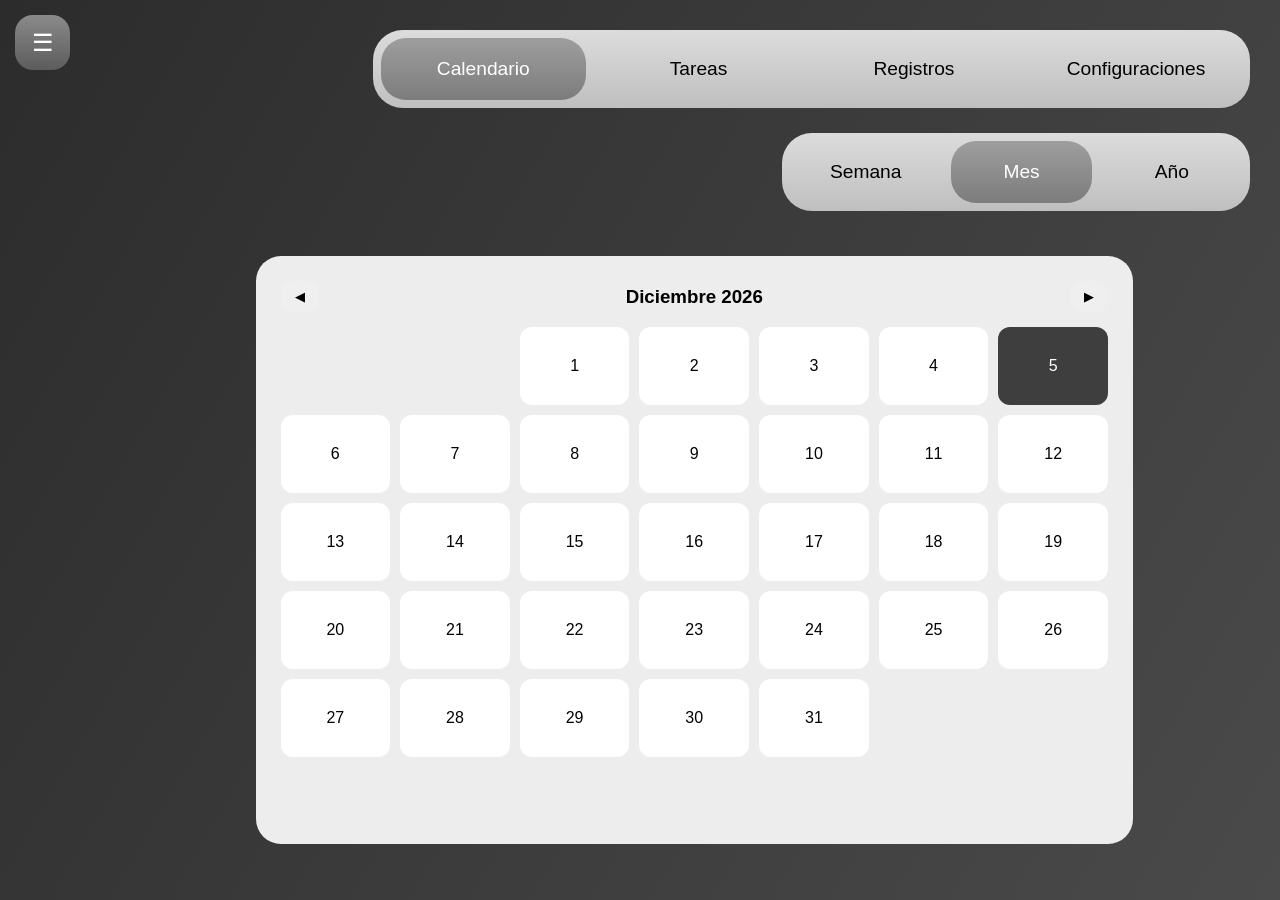
==== index.html @ 477c9cb5 "first commit" ====
<!DOCTYPE html>
<html lang="es">

<head>
<meta charset="UTF-8">
<meta name="viewport" content="width=device-width, initial-scale=1.0">

<link rel="stylesheet" href="Css/styles1.css">

<title>Date's Mate</title>
</head>


<body>


<!-- BOTON TOGGLE FIJO -->
<button class="toggle-floating" id="toggleBtn">☰</button>


<!-- SIDEBAR (empieza cerrada) -->
<div class="sidebar oculta" id="sidebar">
    <div class="scroll-lat">
        <div class="sid">
            <h1>Principal</h1>
        </div>
        <div class="sid">
            <p>Fechas Proximas</p>
            <div class="fecha-proxima">
                
            </div>
        </div>
        <div class="sid">
            <p>Registros Recientes</p>
            <div class="registro-reciente">
                
            </div>
        </div>
    </div>
</div>


<!-- CAPA OSCURA -->
<div class="overlay" id="overlay"></div>



<!-- MAIN -->
<div class="main">

<!-- NAV estilo capsula -->
<div style="align-items:center; gap: 50px; display:flex;justify-content:right;">

    <div class="nav-container" style="width: 75%;">

        <button class="nav-btn active" style="width: 25%;" onclick="cambiarSeccion('calendario',this)">Calendario</button>   

        <button class="nav-btn" style="width: 25%;" onclick="cambiarSeccion('tareas',this)">Tareas</button>

        <button class="nav-btn" style="width: 25%;" onclick="cambiarSeccion('notas',this)">Registros</button>

        <button class="nav-btn" style="width: 25%;" onclick="cambiarSeccion('configuraciones',this)">Configuraciones</button>

    </div>
</div>


<div style="align-items:center; gap: 50px; display:flex;justify-content:right;">
    <div class="nav-container" style="width: 40%;">

        <button class="nav-btn" style="width: 40%;" onclick="cambiartiempo('Semana',this)">Semana</button>

        <button class="nav-btn active" style="width: 40%;" onclick="cambiartiempo('Mes',this)">Mes</button>
        
        <button class="nav-btn" style="width: 40%;" onclick="cambiartiempo('Año',this)">Año</button>
    </div>
</div>


<div class="content" id="contenido"></div>


</div>



<script src="Js/script1.js"></script>

</body>
</html>
---- Css/styles1.css ----
*{
    margin:0;
    padding:0;
    box-sizing:border-box;
    font-family:Arial;
}


body{

    height:100vh;
    display:flex;
    background:linear-gradient(120deg,#2c2c2c,#4a4a4a);

}



/* BOTON FLOTANTE */

.toggle-floating{

    position:fixed;

    left:15px;
    top:15px;

    width:55px;
    height:55px;

    border:none;

    border-radius:18px;

    font-size:24px;

    cursor:pointer;

    z-index:999;

    background:linear-gradient(#8a8a8a,#5c5c5c);

    color:white;

}



/* SIDEBAR */

.sidebar{
     z-index:998;
    position:fixed;

    left:0;
    top:0;

    height:100%;

    width:23%;

   

    background:linear-gradient(120deg,#2c2c2c);

    color:white;

    transition:0.35s;

}


.sid{
    
    padding:25px;


    margin-bottom:15px;

    
}

.scroll-lat{

    height:100%;

    overflow-y:auto;

    padding-right:10px;

}

.sid h1{
    text-align: right;
    font-size: 3em;
    font-weight: bold;
}

.sid p{
    text-align: left;
    font-size: 1.5em;
    font-weight: bold;
}

/* completamente oculta */

.sidebar.oculta{

    transform:translateX(-100%);

}



/* TARJETAS */

.secTitle{
    
    font-size:3.2em;

    font-weight: bold;

    margin-bottom:15px;

    color:white;
}

.card{

    background:#ededed;

    color:black;

    padding:15px;

    border-radius:18px;

    margin-bottom:15px;

    display:flex;

    justify-content:space-between;

}


.card button{

    border:none;

    padding:5px 15px;

    border-radius:15px;

    background:#6d6d6d;

    color:white;

    cursor:pointer;

}



/* MAIN */

.main{

    flex:1;

    padding:30px 30px 30px 80px;

    width:100%;

    

}



/* NAV CAPSULA */

.nav-container{
    display:flex;

    gap:10px;

    background:linear-gradient(#dcdcdc,#bfbfbf);

    padding:8px;

    border-radius:30px;

    

    margin-bottom:25px;

}


.nav-btn{
    border:none;

    font-size: 1.2em;

    padding:20px 40px;

    border-radius:25px;

    cursor:pointer;

    background:transparent;

}


.nav-btn.active{
    background:linear-gradient(#9e9e9e,#7c7c7c);

    color:white;

}

/* CONTENIDO */

.content{

    background:#ededed;

    border-radius:25px;

    position: relative;

    top: 20px;

    left: 15%;

    padding:25px;

    height:70%;

    width: 75%;

}



/* CALENDARIO */

.calendar{

    width:100%;
    position:inherit;

}


.calendar-header{

    display:flex;

    justify-content:space-between;

    align-items:center;

    margin-bottom:15px;

}


.calendar-header button{

    border:none;

    padding:8px 14px;

    border-radius:12px;

    cursor:pointer;

}


.days{

    display:grid;

    grid-template-columns:repeat(7,1fr);

    gap:10px;

}


.day{

    background:white;

    padding:30px;

    border-radius:12px;

    text-align:center;

}


.today{

    background:#3e3e3e;

    color:white;

}




.overlay{

    position:fixed;

    top:0;
    left:0;

    width:100%;
    height:100%;

    background:rgba(0,0,0,0.55);

    opacity:0;

    pointer-events:none;

    transition:0.35s;

    z-index:500;

}



.overlay.activo{

    opacity:1;

    pointer-events:auto;

}



.year-grid{

display:grid;

grid-template-columns:repeat(4,1fr);

gap:25px;

}



.mini-mes{

font-size:14px;

}



.mini-titulo{

font-weight:bold;

margin-bottom:5px;

}



.mini-grid{

display:grid;

grid-template-columns:repeat(7,1fr);

gap:5px;

}



.mini-grid div{

padding:4px;

text-align:center;

border-radius:50%;

}



.mini-hoy{

background:black;

color:white;

}
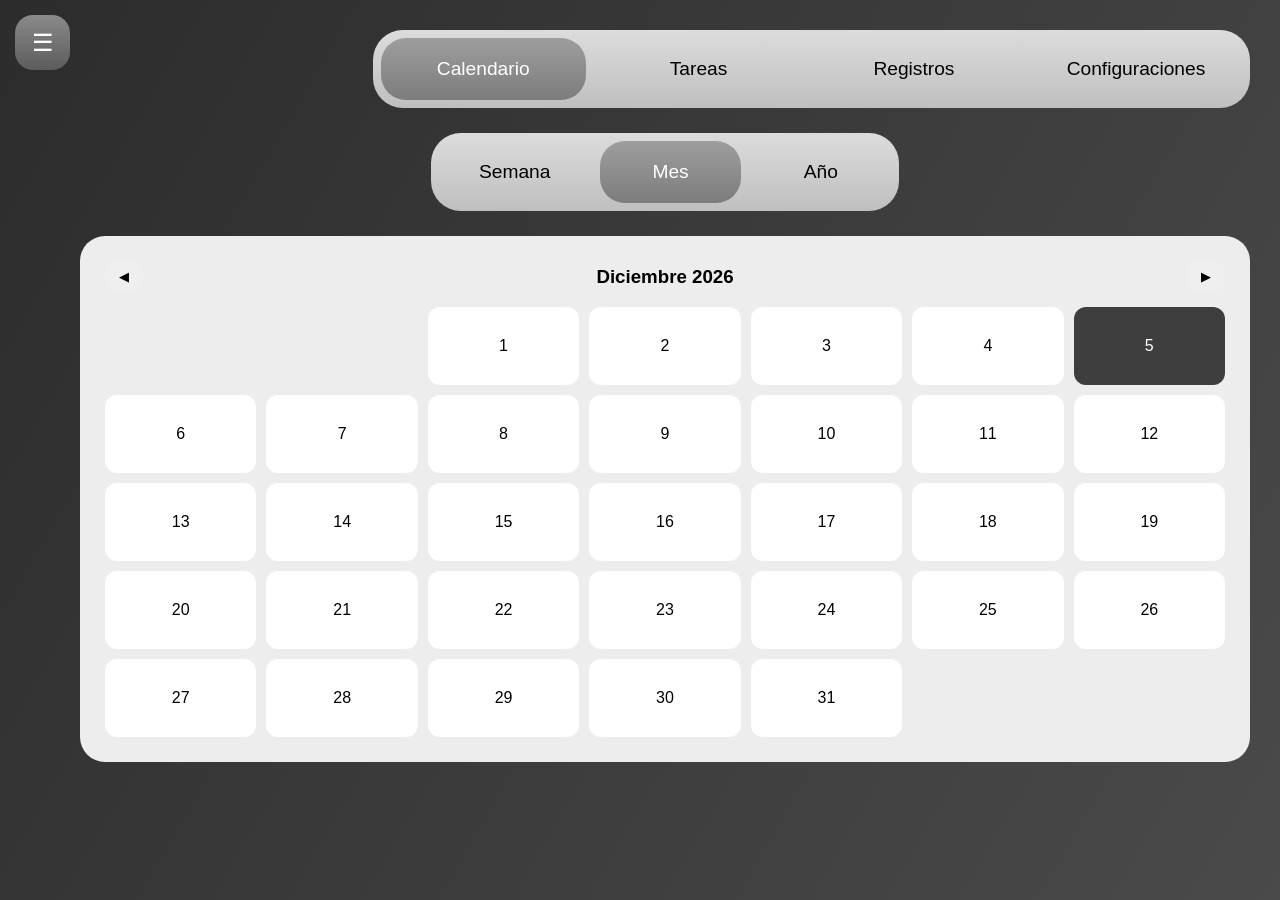
==== commit 80ff77d4: "Proyect" ====
--- a/index.html
+++ b/index.html
@@ -65,23 +65,24 @@
 </div>
 
 
-<div style="align-items:center; gap: 50px; display:flex;justify-content:right;">
+<div style="align-items:center; gap: 50px; display:flex;justify-content:center;">
     <div class="nav-container" style="width: 40%;">
 
         <button class="nav-btn" style="width: 40%;" onclick="cambiartiempo('Semana',this)">Semana</button>
 
         <button class="nav-btn active" style="width: 40%;" onclick="cambiartiempo('Mes',this)">Mes</button>
-        
+
         <button class="nav-btn" style="width: 40%;" onclick="cambiartiempo('Año',this)">Año</button>
     </div>
 </div>
 
 
-<div class="content" id="contenido"></div>
+<div>
+    <div class="content" id="contenido"></div>
 
 
+    </div>
 </div>
-
 
 
 <script src="Js/script1.js"></script>
--- a/Css/styles1.css
+++ b/Css/styles1.css
@@ -232,15 +232,13 @@
 
     position: relative;
 
-    top: 20px;
-
-    left: 15%;
+ 
 
     padding:25px;
 
-    height:70%;
-
-    width: 75%;
+    height:100%;
+
+    width: 100%;
 
 }
 
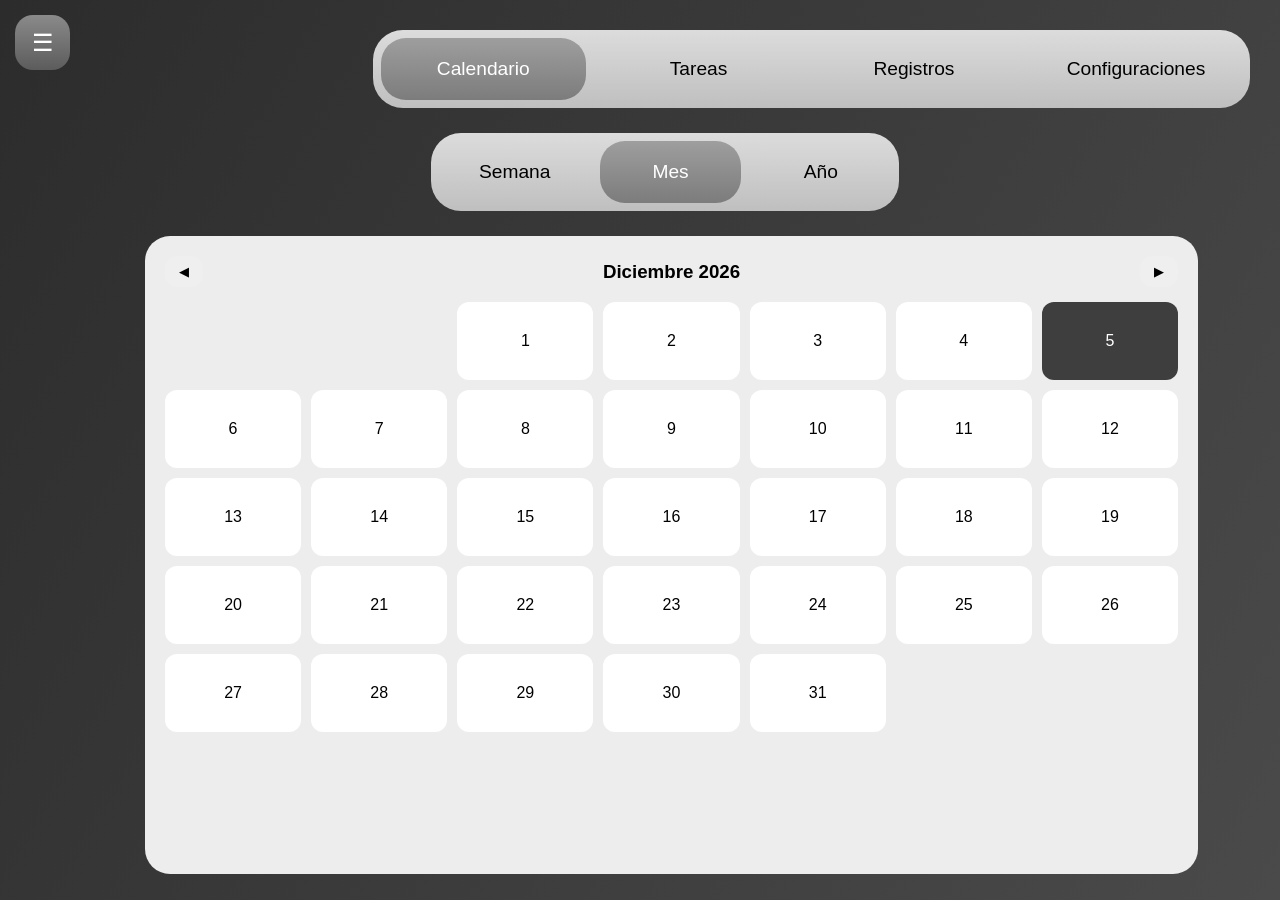
==== commit b86ed981: "Css" ====
--- a/index.html
+++ b/index.html
@@ -77,7 +77,7 @@
 </div>
 
 
-<div>
+<div class="seccion-main">
     <div class="content" id="contenido"></div>
 
 
--- a/Css/styles1.css
+++ b/Css/styles1.css
@@ -232,15 +232,31 @@
 
     position: relative;
 
- 
-
-    padding:25px;
+    padding:20px;
 
     height:100%;
 
     width: 100%;
 
-}
+    left: 65px;
+
+}
+
+.seccion-main{
+
+    width:90%;
+
+    height: 76%; 
+
+    
+
+    display:flex;
+
+    justify-content:center;
+
+    align-items:center;
+
+}   
 
 
 
@@ -363,7 +379,16 @@
 
 .mini-mes{
 
-font-size:14px;
+    font-size:14px;
+
+    background-color: #fff;
+    border-radius: 10px;
+    padding: 2px;
+
+    font-weight: bold;
+    text-align: center;
+
+    
 
 }
 
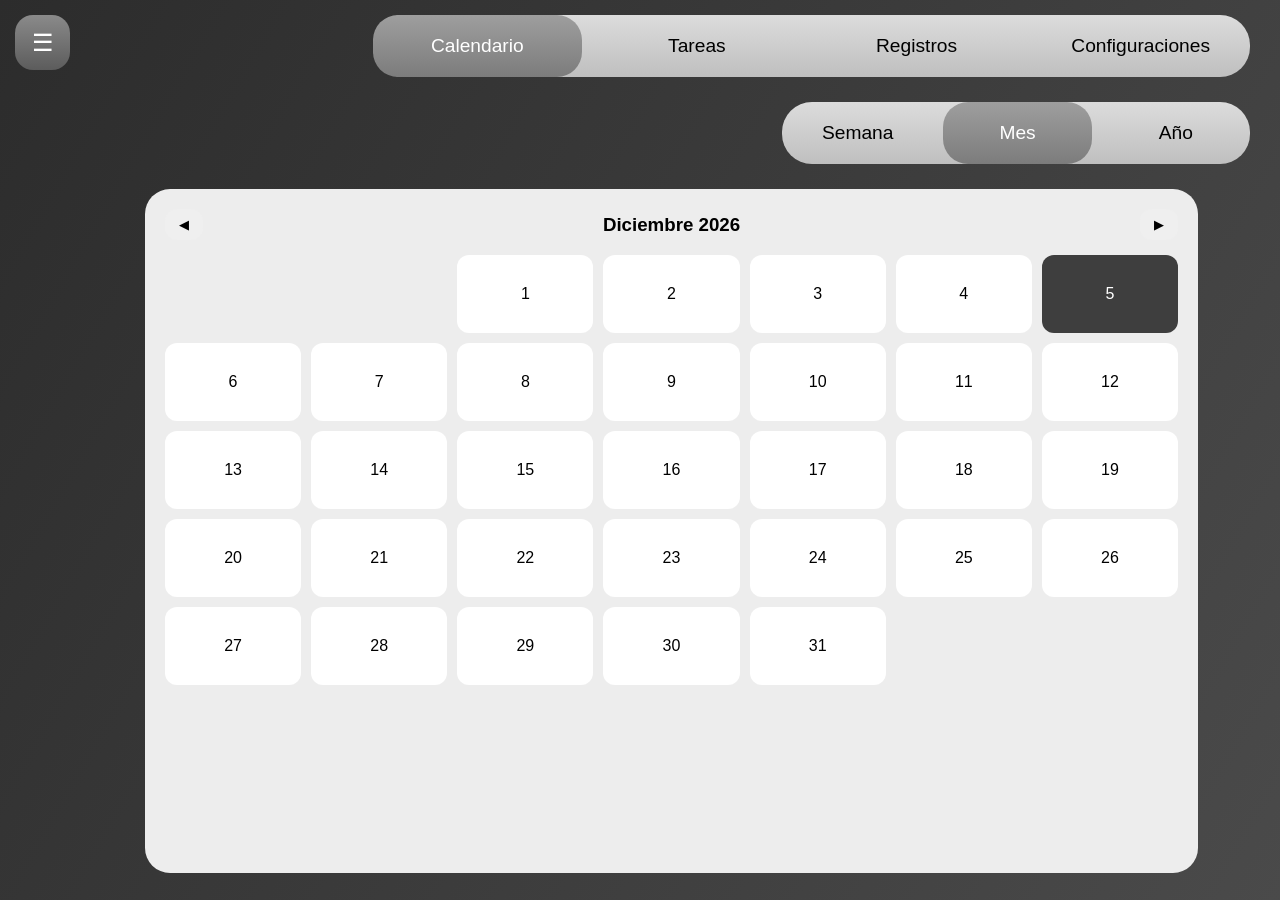
==== commit ee5bae63: "Avance 12/4/2026" ====
--- a/index.html
+++ b/index.html
@@ -10,82 +10,51 @@
 <title>Date's Mate</title>
 </head>
 
-
 <body>
 
-
-<!-- BOTON TOGGLE FIJO -->
 <button class="toggle-floating" id="toggleBtn">☰</button>
 
-
-<!-- SIDEBAR (empieza cerrada) -->
 <div class="sidebar oculta" id="sidebar">
     <div class="scroll-lat">
-        <div class="sid">
-            <h1>Principal</h1>
-        </div>
-        <div class="sid">
-            <p>Fechas Proximas</p>
-            <div class="fecha-proxima">
-                
-            </div>
-        </div>
-        <div class="sid">
-            <p>Registros Recientes</p>
-            <div class="registro-reciente">
-                
-            </div>
-        </div>
+        <div class="sid"><h1>Principal</h1></div>
+        <div class="sid"><p>Fechas Proximas</p></div>
+        <div class="sid"><p>Registros Recientes</p></div>
     </div>
 </div>
 
-
-<!-- CAPA OSCURA -->
 <div class="overlay" id="overlay"></div>
 
-
-
-<!-- MAIN -->
 <div class="main">
 
-<!-- NAV estilo capsula -->
-<div style="align-items:center; gap: 50px; display:flex;justify-content:right;">
+<div style="display:flex;justify-content:right;">
+    <div class="nav-container" style="width:75%;">
+        <button class="nav-btn active" style="width: 25%;" onclick="cambiarSeccion('calendario',this)">Calendario</button>
+        <button class="nav-btn" style="width: 25%;" onclick="cambiarSeccion('tareas',this)">Tareas</button>
+        <button class="nav-btn" style="width: 25%;" onclick="cambiarSeccion('notas',this)">Registros</button>
+        <button class="nav-btn" style="width: 25%;" onclick="cambiarSeccion('configuraciones',this)">Configuraciones</button>
+    </div>  
+</div>
 
-    <div class="nav-container" style="width: 75%;">
-
-        <button class="nav-btn active" style="width: 25%;" onclick="cambiarSeccion('calendario',this)">Calendario</button>   
-
-        <button class="nav-btn" style="width: 25%;" onclick="cambiarSeccion('tareas',this)">Tareas</button>
-
-        <button class="nav-btn" style="width: 25%;" onclick="cambiarSeccion('notas',this)">Registros</button>
-
-        <button class="nav-btn" style="width: 25%;" onclick="cambiarSeccion('configuraciones',this)">Configuraciones</button>
-
+<div id="barra-tiempo" style="display:flex;justify-content:right;">
+    <div class="nav-container" style="width:40%;">
+        <button class="nav-btn" style="width:40%;" onclick="cambiartiempo('Semana',this)">Semana</button>
+        <button class="nav-btn active" style="width:40%;" onclick="cambiartiempo('Mes',this)">Mes</button>
+        <button class="nav-btn" style="width:40%;" onclick="cambiartiempo('Año',this)">Año</button>
     </div>
 </div>
 
+<div class="seccion-main">
 
-<div style="align-items:center; gap: 50px; display:flex;justify-content:center;">
-    <div class="nav-container" style="width: 40%;">
+    <!-- calendario -->
+    <div class="content" id="contenido"></div>
 
-        <button class="nav-btn" style="width: 40%;" onclick="cambiartiempo('Semana',this)">Semana</button>
+    <!-- otras secciones -->
+    <div class="content oculto" id="contenido-secundario"></div>
 
-        <button class="nav-btn active" style="width: 40%;" onclick="cambiartiempo('Mes',this)">Mes</button>
-
-        <button class="nav-btn" style="width: 40%;" onclick="cambiartiempo('Año',this)">Año</button>
-    </div>
 </div>
 
-
-<div class="seccion-main">
-    <div class="content" id="contenido"></div>
-
-
-    </div>
 </div>
 
-
 <script src="Js/script1.js"></script>
-
 </body>
 </html>
--- a/Css/styles1.css
+++ b/Css/styles1.css
@@ -62,7 +62,7 @@
 
    
 
-    background:linear-gradient(120deg,#2c2c2c);
+    background:linear-gradient(120deg,#2c2c2c,#4a4a4a);
 
     color:white;
 
@@ -169,7 +169,7 @@
 
     flex:1;
 
-    padding:30px 30px 30px 80px;
+    padding:15px 30px 30px 80px;
 
     width:100%;
 
@@ -188,7 +188,7 @@
 
     background:linear-gradient(#dcdcdc,#bfbfbf);
 
-    padding:8px;
+    
 
     border-radius:30px;
 
@@ -246,7 +246,7 @@
 
     width:90%;
 
-    height: 76%; 
+    height: 80%; 
 
     
 
@@ -330,108 +330,71 @@
 
 
 
-
+.mini-titulo{
+
+    font-weight:bold;
+
+    margin-bottom:5px;
+
+}
+
+
+
+
+
+
+
+
+
+
+.oculto{
+    display:none !important;
+}
+
+/* overlay */
 .overlay{
-
     position:fixed;
-
-    top:0;
-    left:0;
-
-    width:100%;
-    height:100%;
-
+    top:0;left:0;
+    width:100%;height:100%;
     background:rgba(0,0,0,0.55);
-
     opacity:0;
-
     pointer-events:none;
-
-    transition:0.35s;
-
-    z-index:500;
-
-}
-
-
+    transition:0.3s;
+}
 
 .overlay.activo{
-
     opacity:1;
-
     pointer-events:auto;
-
-}
-
-
-
+}
+
+/* año */
 .year-grid{
-
-display:grid;
-
-grid-template-columns:repeat(4,1fr);
-
-gap:25px;
-
-}
-
-
+    display:grid;
+    grid-template-columns:repeat(4,1fr);
+    gap:25px;
+}
 
 .mini-mes{
-
+    background:#ffffff8f;
+    border-radius:10px;
+    padding:5px;
+    font-weight: bold;
+    text-align:center;
     font-size:14px;
-
-    background-color: #fff;
-    border-radius: 10px;
-    padding: 2px;
-
-    font-weight: bold;
-    text-align: center;
-
-    
-
-}
-
-
-
-.mini-titulo{
-
-font-weight:bold;
-
-margin-bottom:5px;
-
-}
-
-
+}
 
 .mini-grid{
-
-display:grid;
-
-grid-template-columns:repeat(7,1fr);
-
-gap:5px;
-
-}
-
-
+    display:grid;
+    grid-template-columns:repeat(7,1fr);
+    gap:4px;
+}
 
 .mini-grid div{
-
-padding:4px;
-
-text-align:center;
-
-border-radius:50%;
-
-}
-
-
+    padding:4px;
+    border-radius:50%;
+}
 
 .mini-hoy{
-
-background:black;
-
-color:white;
-
+    background:black;
+    color:white;
 }
